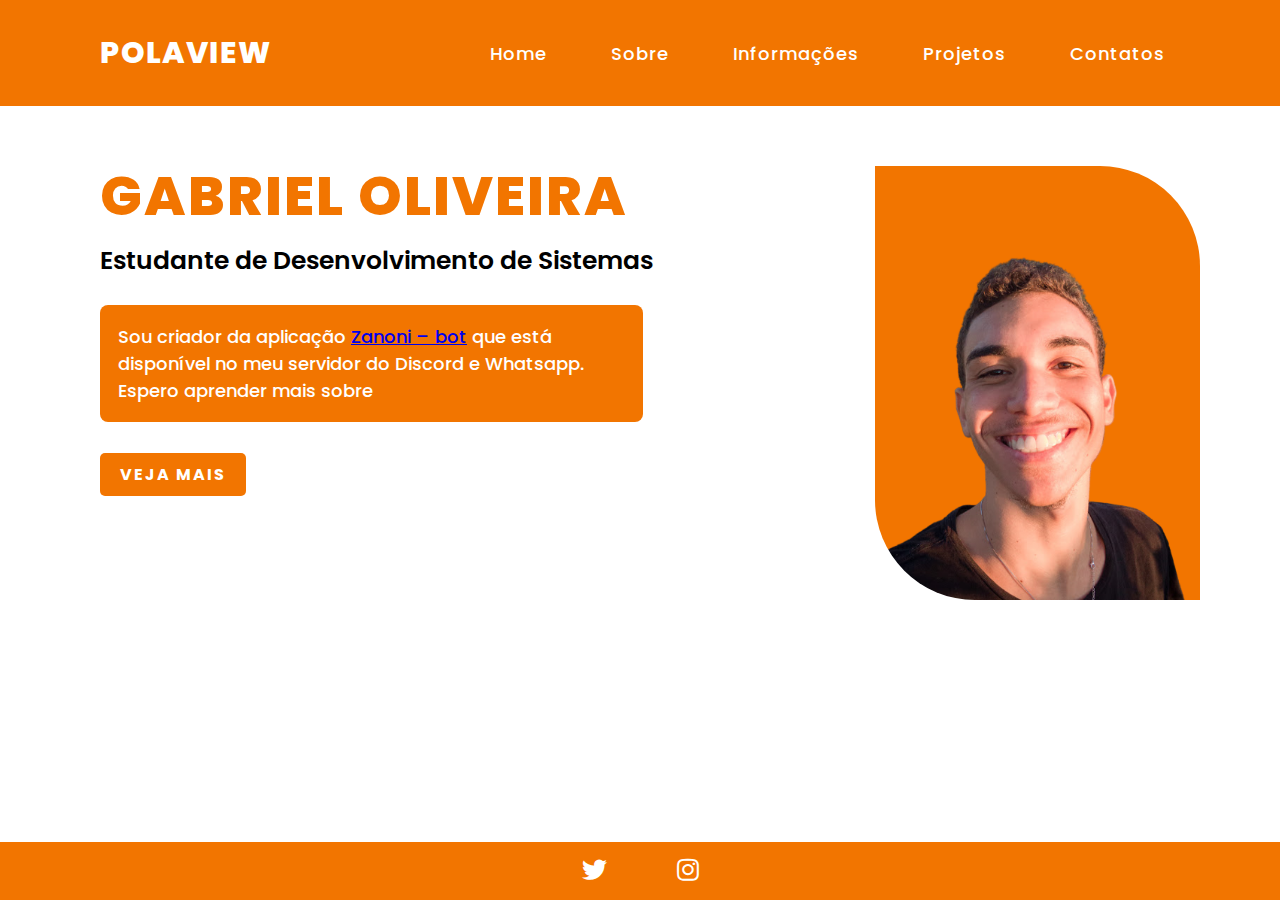
==== pages/index.html @ fa7981f9 "Update Index site" ====
<!DOCTYPE html>
<html lang="pt-br" dir="ltr">
  <head>
    <meta charset="utf-8">
    <meta name="viewport" content="width=device-width, initial-scale=1.0">
    <title>PolaView - Home</title>
    <link rel="stylesheet" href="style.css">
    <link rel="stylesheet" href="https://cdnjs.cloudflare.com/ajax/libs/font-awesome/5.14.0/css/all.min.css">
  </head>
  <body>

    <section>
      <input type="checkbox" id="check">
      <header>
        </div>
        <h2><a href="#" class="logo">polaview</a></h2>
        <div class="navigation">
            <a href="#">Home</a>
            <a href="about.html">Sobre</a>
            <a href="info.html">Informações</a>
            <a href="project.html">Projetos</a>
            <a href="contacts.html">Contatos</a>
        </div>
        <label for="check">
        <i class="fas fa-bars menu-btn"></i>
        <i class="fas fa-times close-btn"></i>
        </label>  
      </header>
      <div class="content">
        <div class="info">
          <h2>Gabriel Oliveira</h2>
          <h3>Estudante de Desenvolvimento de Sistemas</h3><br>
          <p>Sou criador da aplicação <a href="https://github.com/Polabiel/Zanoni-bot">Zanoni – bot</a> que está
              disponível no meu servidor do Discord e Whatsapp.<br>Espero aprender mais sobre </p>
          <a href="#" class="info-btn">Veja mais</a>
      </div>
      <br>
      <img id="photomy" src="../images/Foto-Fundo-Laranja.png"
              alt="Foto do Meu Rosto">
    </div>
      </div>
      <footer>
          <div class="media-icons">
            <a href="https://twitter.com/pennerzin"><i class="fab fa-twitter"></i></a>
            <a href="https://www.instagram.com/Polabiel"><i class="fab fa-instagram"></i></a>
          </div>
      </footer>
    </section>

  </body>
</html>
---- pages/style.css ----
@import url('https://fonts.googleapis.com/css2?family=Poppins:wght@200;300;400;500;600;700;800;900&display=swap');

* {
  margin: 0;
  padding: 0;
  box-sizing: border-box;
  font-family: "Poppins", sans-serif;
}

section {
  position: relative;
  width: 100%;
  min-height: 100vh;
  display: flex;
  flex-direction: column;
  justify-content: flex-start;
  background-color: white;
}

header {
  position: relative;
  top: 0;
  width: 100%;
  padding: 30px 100px;
  display: flex;
  justify-content: space-between;
  align-items: center;
  background-color: #F27500;
  color: white;
}

label {
  display: none;
}

header .logo {
  color: #fff;
  position: relative;
  font-size: 30px;
  text-decoration: none;
  text-transform: uppercase;
  font-weight: 800;
  letter-spacing: 1px;
}

header .navigation a {
  color: white;
  font-size: 18px;
  text-decoration: none;
  font-weight: 500;
  letter-spacing: 1px;
  padding: 2px 15px;
  border-radius: 20px;
  transition: 0.3s;
  transition-property: background;
}

header .navigation a:not(:last-child) {
  margin-right: 30px;
}

header .navigation a:hover {
  background: #fff;
}

.content {
  max-width: 650px;
  margin: 60px 100px;

  display: flex;
}

img#photomy{
  width: 50%;
  height: 50%;
  border-radius: 0 100px ;


  margin-right: -450px;
}

.content .info h2 {
  color: #F27500;
  font-size: 55px;
  text-transform: uppercase;
  font-weight: 800;
  letter-spacing: 2px;
  line-height: 60px;
  margin-bottom: 16px;
}

.content .info h3 {
  color: #000;
  font-size: 25px;
  font-weight: 600;
}

.content .info p {
  font-size: 18px;
  font-weight: 500;
  margin-bottom: 40px;
  background-color: #F27500;
  color: white;
  padding: 18px;
  border-radius: 8px;
  width: 70%;
}

.content .info-btn {
  color: #fff;
  background: #F27500;
  text-decoration: none;
  text-transform: uppercase;
  font-weight: 700;
  letter-spacing: 2px;
  padding: 10px 20px;
  border-radius: 5px;
  transition: 0.3s;
  transition-property: background;
}

.content .info-btn:hover {
  background: #c76000;
}

footer {
  margin-top: auto;
  background-color: #F27500;
}

.media-icons {
  display: flex;
  justify-content: center;
  align-items: center;
  margin: auto;
}

.media-icons a {
  position: relative;
  margin: 10px;
  color: #fff;
  font-size: 25px;
  transition: 0.3s;
  transition-property: transform;
}

.media-icons a:not(:last-child) {
  margin-right: 60px;
}

.media-icons a:hover {
  transform: scale(1.2);
}

#check {
  z-index: 3;
  display: none;
}

/* Responsive CSS */

@media (max-width: 960px) {
  header .navigation {
    display: none;
  }

  label {
    position: relative;
    bottom: 10px;
    display: block;
    font-size: 25px;
    cursor: pointer;
    transition: 0.3s;
    transition-property: color;
  }

  label:hover {
    color: #fff;
  }

  label .close-btn {
    display: none;
  }

  #check:checked~header .navigation {
    z-index: 2;
    position: fixed;
    top: 0;
    bottom: 0;
    left: 0;
    right: 0;
    background: rgba(255, 192, 114, 0.9);
    display: flex;
    flex-direction: column;
    justify-content: center;
    align-items: center;
  }

  #check:checked~header .navigation a {
    font-weight: 700;
    margin-right: 0;
    margin-bottom: 50px;
    letter-spacing: 2px;
  }

  #check:checked~header label .close-btn {
    z-index: 2;
    position: fixed;
    display: block;
  }

  #check:checked~header label .menu-btn {
    display: none;
  }

  label .menu-btn {
    position: absolute;
  }

  header .logo {
    position: absolute;
    bottom: 5px;
  }

  .content{
    display: block;
  }

  h2 {
    font-size: 45px;
    line-height: 50px;
    margin-bottom: 16px;
  }

  

  h2 span {
    font-size: 40px;
    font-weight: 600;
  }

  p {
    font-size: 14px;
    width: 100%;
  }
}

@media (max-width: 600px) {

  img#photomy{
    display: block;
  }

  h2 {
    font-size: 35px;
    line-height: 40px;
  }

  h2 span {
    font-size: 30px;
    font-weight: 600;
  }

  p {
    font-size: 14px;
  }
}
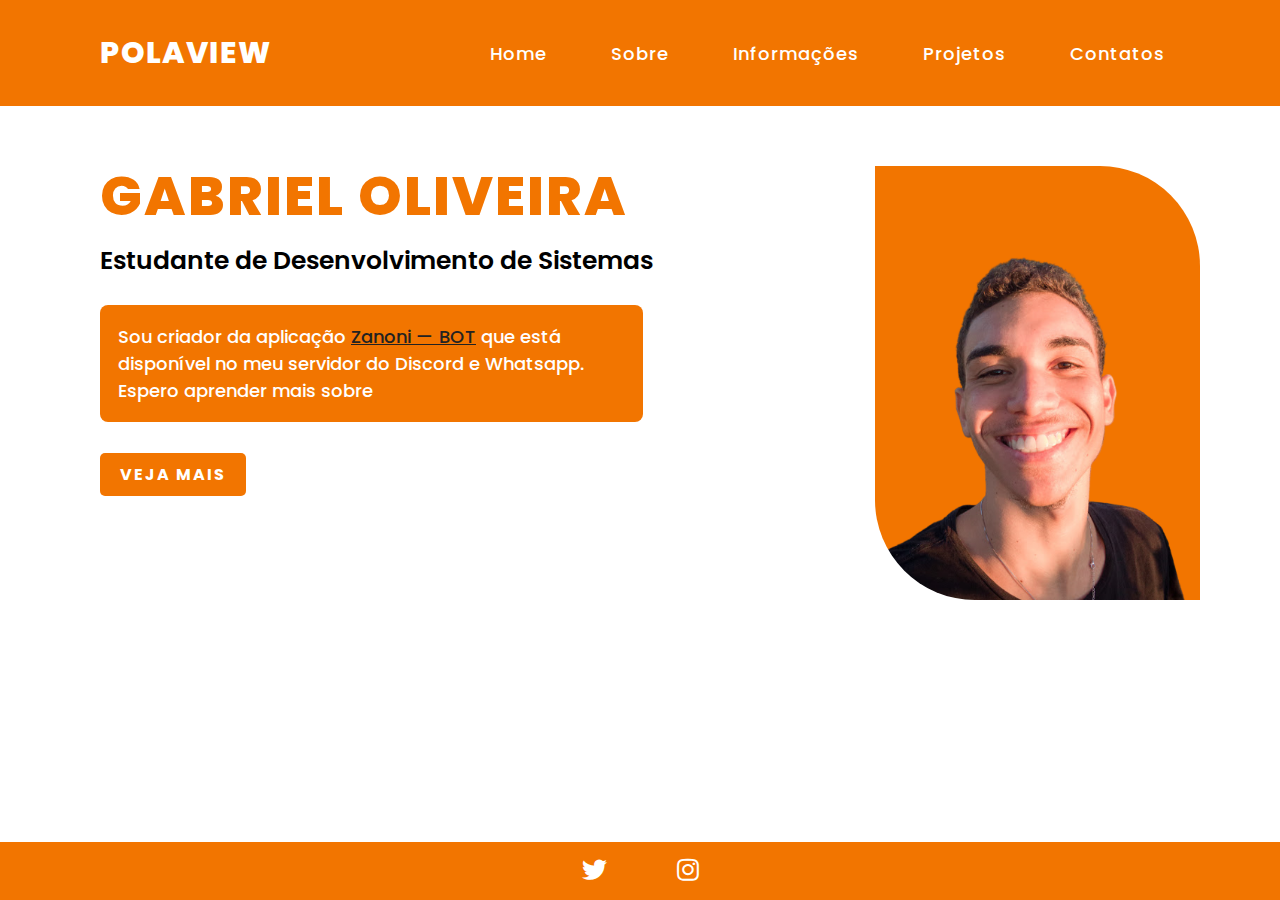
==== commit 45653f0d: "Update link:a" ====
--- a/pages/index.html
+++ b/pages/index.html
@@ -30,7 +30,7 @@
         <div class="info">
           <h2>Gabriel Oliveira</h2>
           <h3>Estudante de Desenvolvimento de Sistemas</h3><br>
-          <p>Sou criador da aplicação <a href="https://github.com/Polabiel/Zanoni-bot">Zanoni – bot</a> que está
+          <p>Sou criador da aplicação <a href="https://github.com/Polabiel/Zanoni-bot">Zanoni — BOT</a> que está
               disponível no meu servidor do Discord e Whatsapp.<br>Espero aprender mais sobre </p>
           <a href="#" class="info-btn">Veja mais</a>
       </div>
--- a/pages/style.css
+++ b/pages/style.css
@@ -52,7 +52,6 @@
   padding: 2px 15px;
   border-radius: 20px;
   transition: 0.3s;
-  transition-property: background;
 }
 
 header .navigation a:not(:last-child) {
@@ -60,7 +59,9 @@
 }
 
 header .navigation a:hover {
-  background: #fff;
+  color: black;
+  background-color: white;
+  border-radius: 8px;
 }
 
 .content {
@@ -104,6 +105,18 @@
   padding: 18px;
   border-radius: 8px;
   width: 70%;
+}
+
+.content .info p a {
+  color: rgb(34, 34, 34);
+  transition: 0.3s;
+  border-radius: 20px;
+
+}
+
+.content .info p a:hover {
+  color: white;
+  border-radius: 8px;
 }
 
 .content .info-btn {
